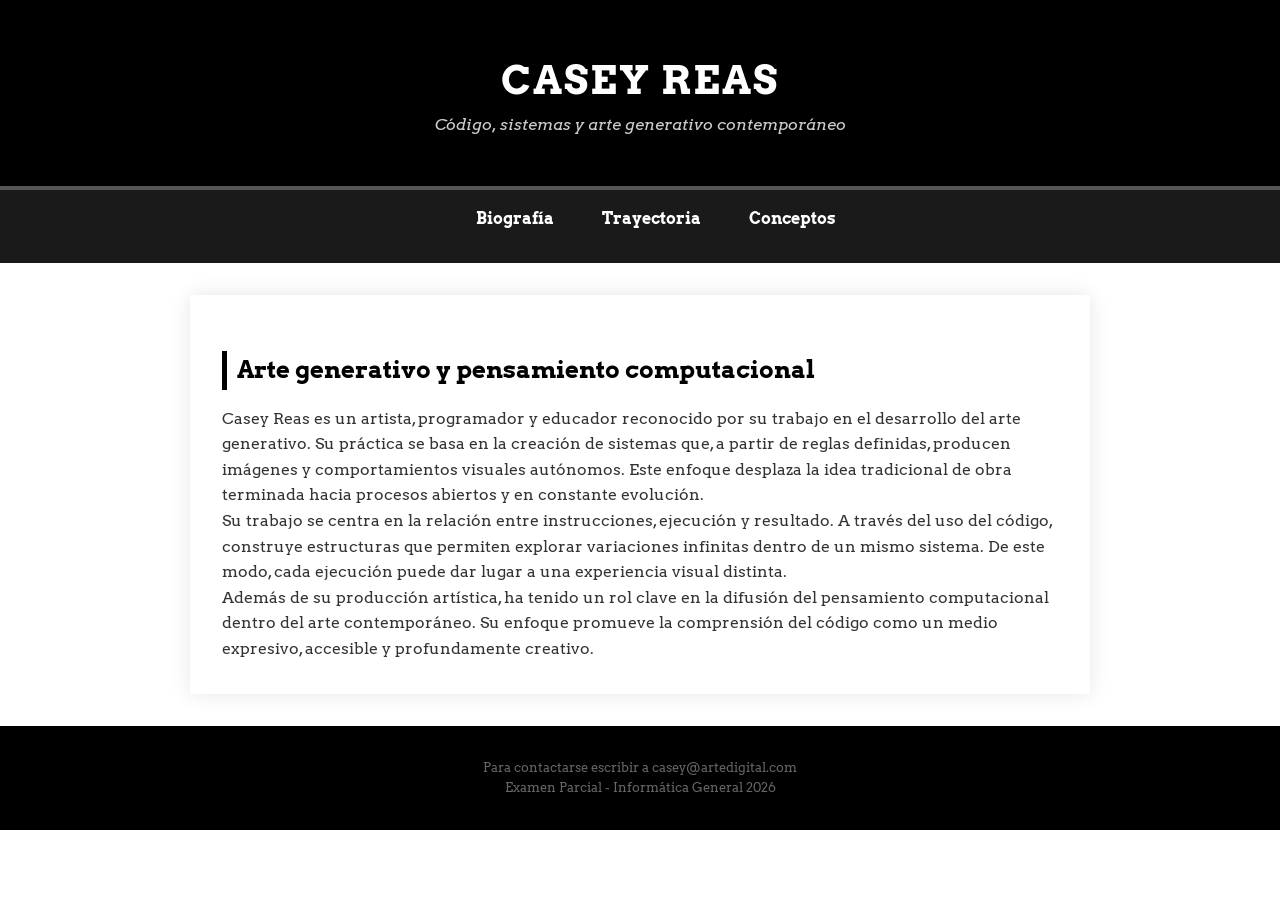
==== biografía.html @ 286feef6 "estructura inicial" ====
<!DOCTYPE html>
<html lang="es">
<head>
    <meta charset="UTF-8">
    <meta name="viewport" content="width=device-width, initial-scale=1.0">
    <title>Casey Reas - Biografía</title>
    <link href="https://fonts.googleapis.com/css2?family=Arvo:wght@400;700&display=swap" rel="stylesheet">
    <link rel="stylesheet" href="estilos.css">
</head>
<body>
    <header>
        <h1>Casey Reas</h1>
        <p>Código, sistemas y arte generativo contemporáneo</p>
    </header>
    <nav>
        <ul>
            <li><a href="biografía.html">Biografía</a></li>
            <li><a href="trayectoria.html">Trayectoria</a></li>
            <li><a href="conceptos.html">Conceptos</a></li>
        </ul>
    </nav>
    <main>
        <article>
            <h2>Arte generativo y pensamiento computacional</h2>
            <p>Casey Reas es un artista, programador y educador reconocido por su trabajo en el desarrollo del arte generativo. Su práctica se basa en la creación de sistemas que, a partir de reglas definidas, producen imágenes y comportamientos visuales autónomos. Este enfoque desplaza la idea tradicional de obra terminada hacia procesos abiertos y en constante evolución.</p>
            
            <p>Su trabajo se centra en la relación entre instrucciones, ejecución y resultado. A través del uso del código, construye estructuras que permiten explorar variaciones infinitas dentro de un mismo sistema. De este modo, cada ejecución puede dar lugar a una experiencia visual distinta.</p>
            
            <p>Además de su producción artística, ha tenido un rol clave en la difusión del pensamiento computacional dentro del arte contemporáneo. Su enfoque promueve la comprensión del código como un medio expresivo, accesible y profundamente creativo.</p>
        </article>
    </main>
    <footer>
        <p>Para contactarse escribir a casey@artedigital.com</p>
        <p>Examen Parcial - Informática General 2026</p>
    </footer>
</body>
</html>
---- estilos.css ----
/* RESETEO GENERAL */
* {
    margin: 0;
    padding: 0;
    box-sizing: border-box;
}
/* CUERPO DE LA PÁGINA */
body {
    font-family: 'Arvo', serif;
    line-height: 1.6;
    color: #333;
    background-image: url('imagenes/fondo.png'); 
    background-attachment: fixed;
    background-size: cover;
    background-position: center;
    background-repeat: no-repeat;
}
header {
    background-color: #000; 
    color: #fff;            
    padding: 3rem 1rem;
    text-align: center;
    border-bottom: 4px solid #555; 
}
header h1 {
    font-size: 2.5rem;
    letter-spacing: 2px;
    text-transform: uppercase;
}
header p {
    font-style: italic;
    color: #ccc;
}
nav {
    background-color: #1a1a1a;
    padding: 1rem;
    position: sticky; 
    top: 0;
    z-index: 100;
}
nav ul {
    list-style: none;
    display: flex;
    justify-content: center;
}
nav ul li {
    margin: 0 1.5rem;
}
nav ul li a {
    color: #fff;
    text-decoration: none;
    font-weight: 700;
    font-size: 1rem;
    transition: color 0.3s;
}
nav ul li a:hover {
    color: #aaa;
}
main {
    max-width: 900px; /* Ancho máximo para que sea legible */
    margin: 2rem auto;
    padding: 2rem;
    background-color: #fff;
    box-shadow: 0 0 20px rgba(0,0,0,0.1); /* Sombra suave para que resalte */
}
h2, h3 {
    color: #000;
    border-left: 5px solid #000; 
    padding-left: 10px;
    margin-top: 1.5rem;
    margin-bottom: 1rem;
}
blockquote {
    background: #eee;
    border-left: 10px solid #333;
    margin: 1.5rem 10px;
    padding: 1rem 10px;
    font-style: italic;
    font-size: 1.2rem;
}
/* LISTAS */
ul {
    margin-left: 2rem;
    margin-bottom: 1rem;
}
li {
    margin-bottom: 0.5rem;
}
/* PIE DE PÁGINA */
footer {
    text-align: center;
    padding: 2rem;
    background-color: #000;
    color: #666;
    font-size: 0.8rem;
    margin-top: 2rem;
}
footer a {
    color: #aaa;
    text-decoration: none;
}
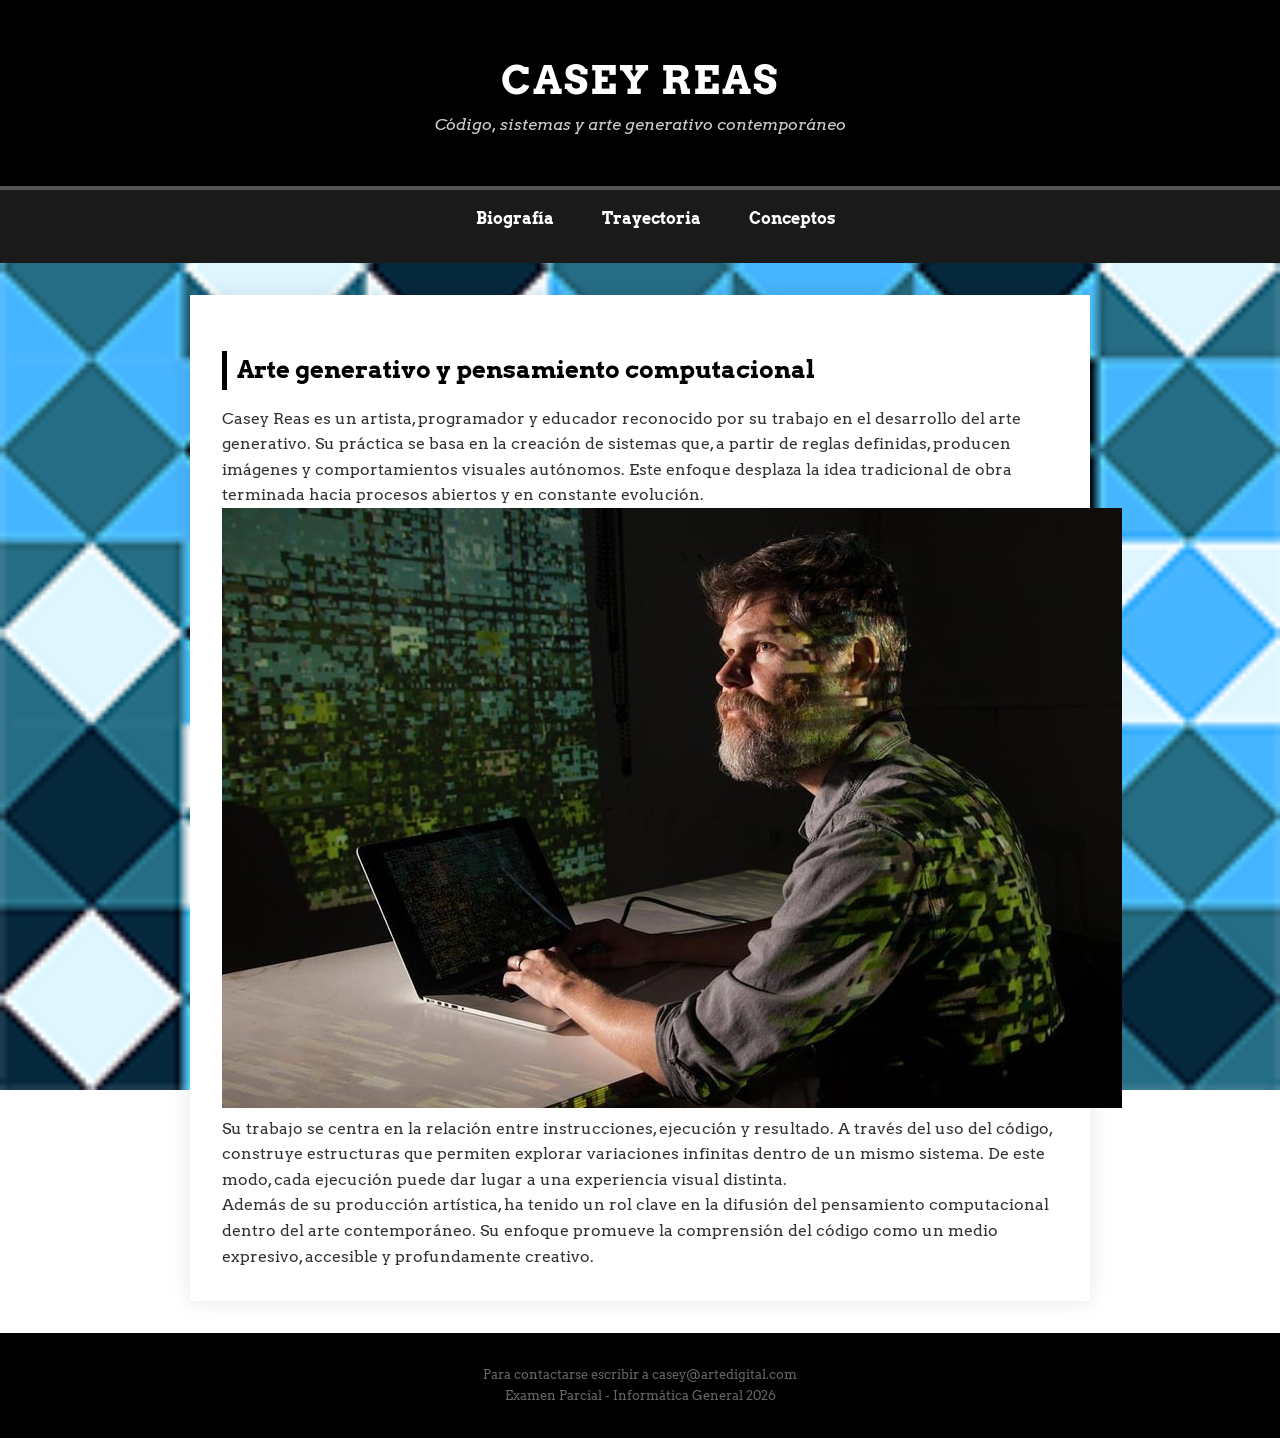
==== commit 3239fbd2: "imagen se agrego una imagen" ====
--- a/biografía.html
+++ b/biografía.html
@@ -23,9 +23,8 @@
         <article>
             <h2>Arte generativo y pensamiento computacional</h2>
             <p>Casey Reas es un artista, programador y educador reconocido por su trabajo en el desarrollo del arte generativo. Su práctica se basa en la creación de sistemas que, a partir de reglas definidas, producen imágenes y comportamientos visuales autónomos. Este enfoque desplaza la idea tradicional de obra terminada hacia procesos abiertos y en constante evolución.</p>
-            
+            <img src="imagenes/reas-1.jpg" alt="imagen de casey reas">
             <p>Su trabajo se centra en la relación entre instrucciones, ejecución y resultado. A través del uso del código, construye estructuras que permiten explorar variaciones infinitas dentro de un mismo sistema. De este modo, cada ejecución puede dar lugar a una experiencia visual distinta.</p>
-            
             <p>Además de su producción artística, ha tenido un rol clave en la difusión del pensamiento computacional dentro del arte contemporáneo. Su enfoque promueve la comprensión del código como un medio expresivo, accesible y profundamente creativo.</p>
         </article>
     </main>
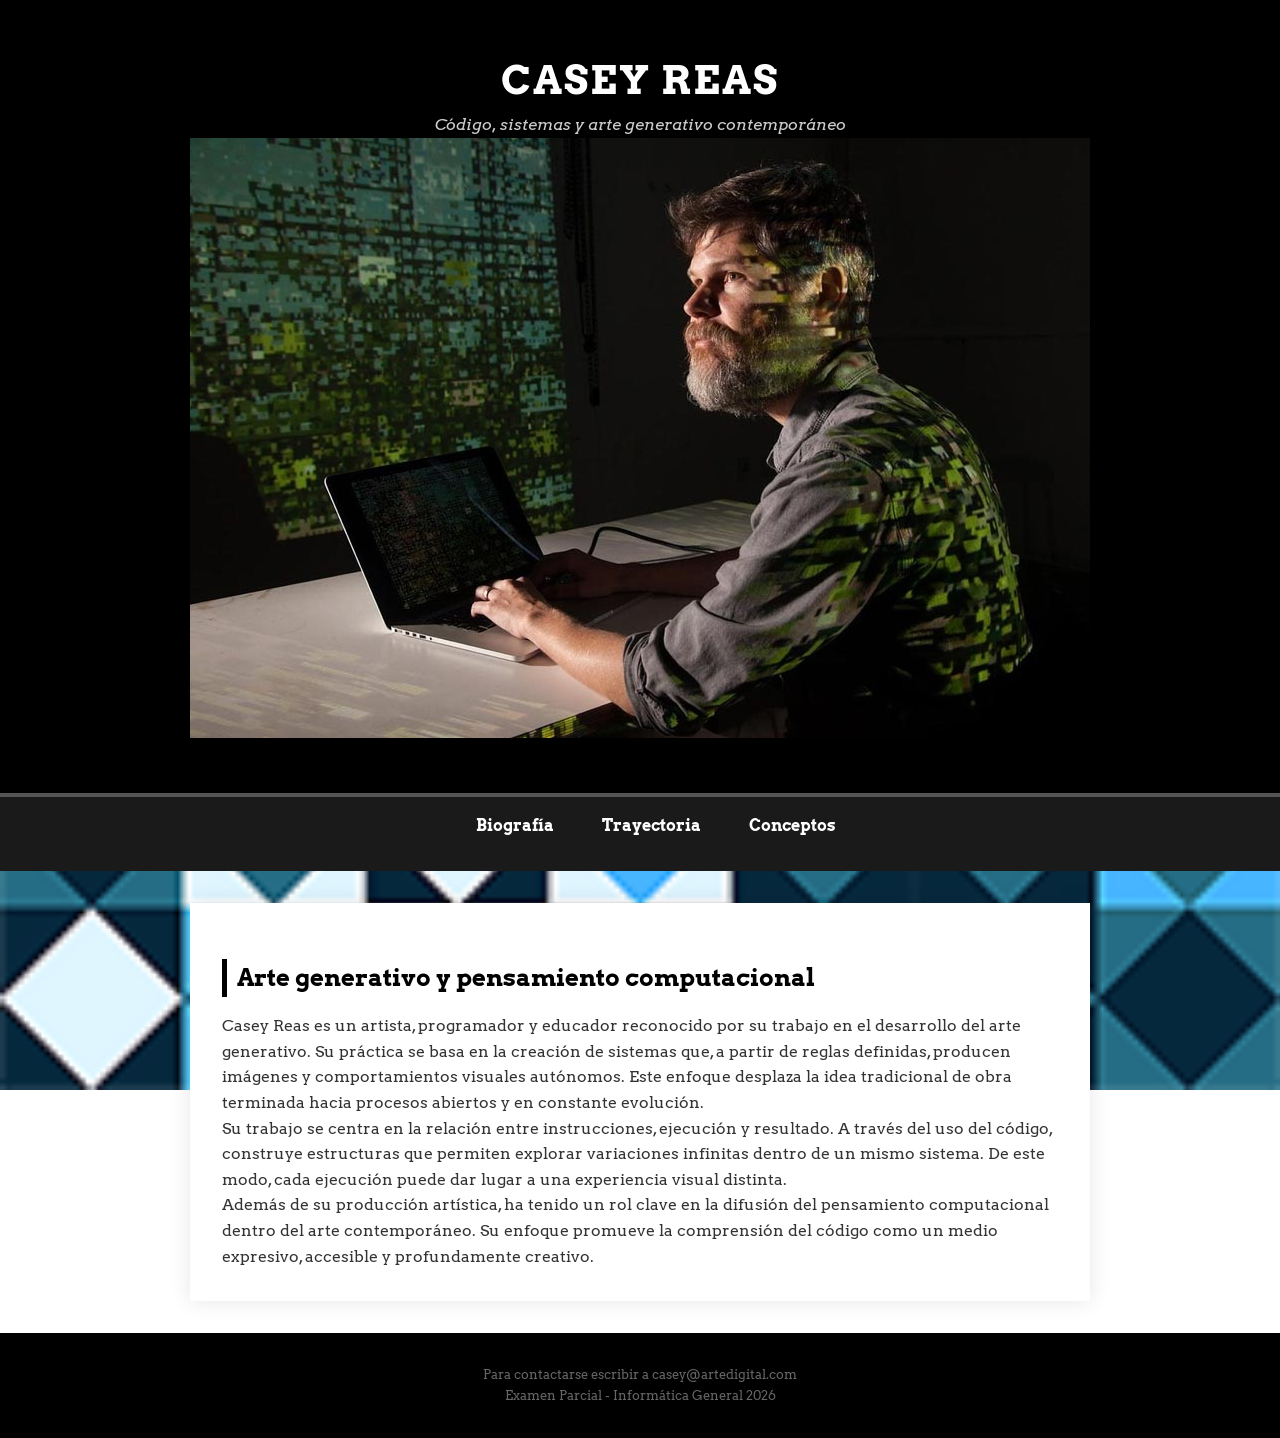
==== commit 71783963: "imagen de biografia se modifica la posición de la imagen" ====
--- a/biografía.html
+++ b/biografía.html
@@ -9,8 +9,11 @@
 </head>
 <body>
     <header>
-        <h1>Casey Reas</h1>
-        <p>Código, sistemas y arte generativo contemporáneo</p>
+        <div class="header-contenido">
+            <h1>Casey Reas</h1>
+            <p>Código, sistemas y arte generativo contemporáneo</p>
+        </div>
+        <img src="imagenes/reas-1.jpg" alt="imagen de casey reas" class="foto-header">
     </header>
     <nav>
         <ul>
@@ -23,7 +26,7 @@
         <article>
             <h2>Arte generativo y pensamiento computacional</h2>
             <p>Casey Reas es un artista, programador y educador reconocido por su trabajo en el desarrollo del arte generativo. Su práctica se basa en la creación de sistemas que, a partir de reglas definidas, producen imágenes y comportamientos visuales autónomos. Este enfoque desplaza la idea tradicional de obra terminada hacia procesos abiertos y en constante evolución.</p>
-            <img src="imagenes/reas-1.jpg" alt="imagen de casey reas">
+            
             <p>Su trabajo se centra en la relación entre instrucciones, ejecución y resultado. A través del uso del código, construye estructuras que permiten explorar variaciones infinitas dentro de un mismo sistema. De este modo, cada ejecución puede dar lugar a una experiencia visual distinta.</p>
             <p>Además de su producción artística, ha tenido un rol clave en la difusión del pensamiento computacional dentro del arte contemporáneo. Su enfoque promueve la comprensión del código como un medio expresivo, accesible y profundamente creativo.</p>
         </article>
